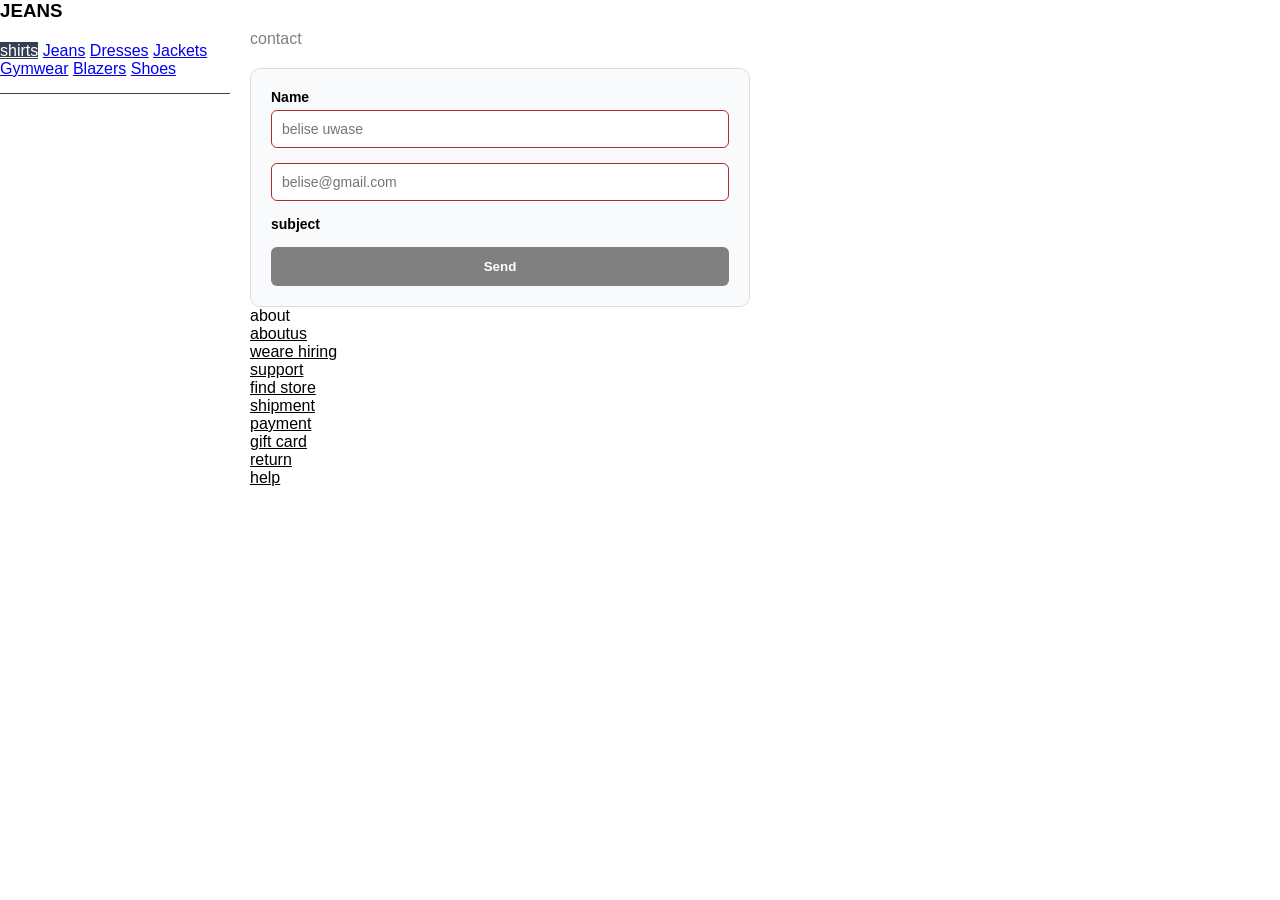
==== contact.html @ 40fce307 "my project" ====
<!DOCTYPE html>
<html lang="en">
<head>
  <meta charset="UTF-8">
  <title>JEANS</title>
  <link rel="stylesheet" href="style.css">
  <style>
    .form-group {margin-bottom:15px}
    .form-group label {display:block; margin-bottom:5px; font-weight:bold; font-size:14px}
    .form-group input, .form-group select, .form-group textarea {
      width:100%; padding:10px; border:1px solid #ab2e2e; border-radius:6px; font-size:14px
    }
    .btn {background:grey; color:white; padding:12px 20px; border:none; border-radius:6px; cursor:pointer; width:100%; font-weight:bold}
    .btn:hover {background:#fda78b}
  </style>
</head>
<body>
<div class="app">
  <nav class="side">
    <h3 style="margin-bottom:20px">JEANS</h3>
    <a href="index.html" style="background:#334155; color:white">shirts</a>
    <a href="shirts.html">Jeans</a>
    <a href="dressses.html">Dresses</a>
    <a href="jeans.html">Jackets</a>
    <a href="gymwear.html">Gymwear</a>
    <a href="blazers.html">Blazers</a>
    <a href="shoes.html">Shoes</a>
    <hr style="margin:15px 0; border:0; border-top:1px solid #334155">
    <a href="contact.html"></a>
    <a href="newletters.html"></a>
    <a href="subscribe.html"></a>

  </nav>
  <main class="main">
    <p style="color:gray; margin:10px 0 20px">contact</p>
    
    <div style="max-width:500px; background:#f8fafc; padding:20px; border-radius:10px; border:1px solid #ddd">
      <div class="form-group">
        <label>Name</label>
        <input type="text" placeholder="belise uwase">
      </div>
      <div class="form-group">
        <input type="email" placeholder="belise@gmail.com">
      </div>
      <div class="form-group">
        <label>subject</label>
      </div>
      <button class="btn">Send</button>
    </div>
    <span>about</span>
    <br><u>aboutus</u>
    <br><u> weare hiring</u>
    <br><u>support</u>
    <br><u>find store</u>
    <br><u>shipment</u>
    <br><u>payment</u>
    <br><u>gift card</u>
    <br><u>return</u>
    <br><u>help</u>
  </main>
</div>
</body>
</html>
---- style.css ----
* {margin:0; padding:0; box-sizing:border-box}
body {font-family: Arial, sans-serif; background:white}

.app {
  display: grid;
  grid-template-columns: 230px 1fr;
  min-height: 100vh;
}


.sidebar {
  background:white;
  padding: 30px 20px;
}
.logo {
  letter-spacing: 4px;
  margin-bottom: 80px;
  font-size: 24px;
}
.sidebar a {
  display:block;
  text-decoration:none;
  color:#777;
  padding: 10px 0;
  font-size:15px;
}
.sidebar a:hover {color:black; font-weight:bold}
.sidebar a.active {color:black}
.sidebar a span {font-size:10px}

/* MAIN */
.main {
  padding: 20px;
}
.top-title {
  font-size:20px;
  margin-bottom:15px;
}

/* BANNER */
.banner {
  position:relative;
  width:100%;
}
.banner img {
  width:100%;
  height: 600px;
  object-fit:cover;
}
.banner-text {
  position:absolute;
  top:50px;
  left:30px;
  color:white;
}
.banner-text h1 {
  font-size:60px;
  font-weight:300;
  margin-bottom:10px;
}
.banner-text p {
  font-size:20px;
  letter-spacing:2px;
  margin-bottom:20px;
}
.banner-text button {
  background:black;
  color:white;
  border:none;
  padding:15px 25px;
  font-size:14px;
  cursor:pointer;
}
.banner-text button:hover {background:#ccc; color:black}

@media(max-width:700px){
  .app {grid-template-columns:1fr}
  .sidebar {display:none}
  .banner-text h1 {font-size:35px}
}
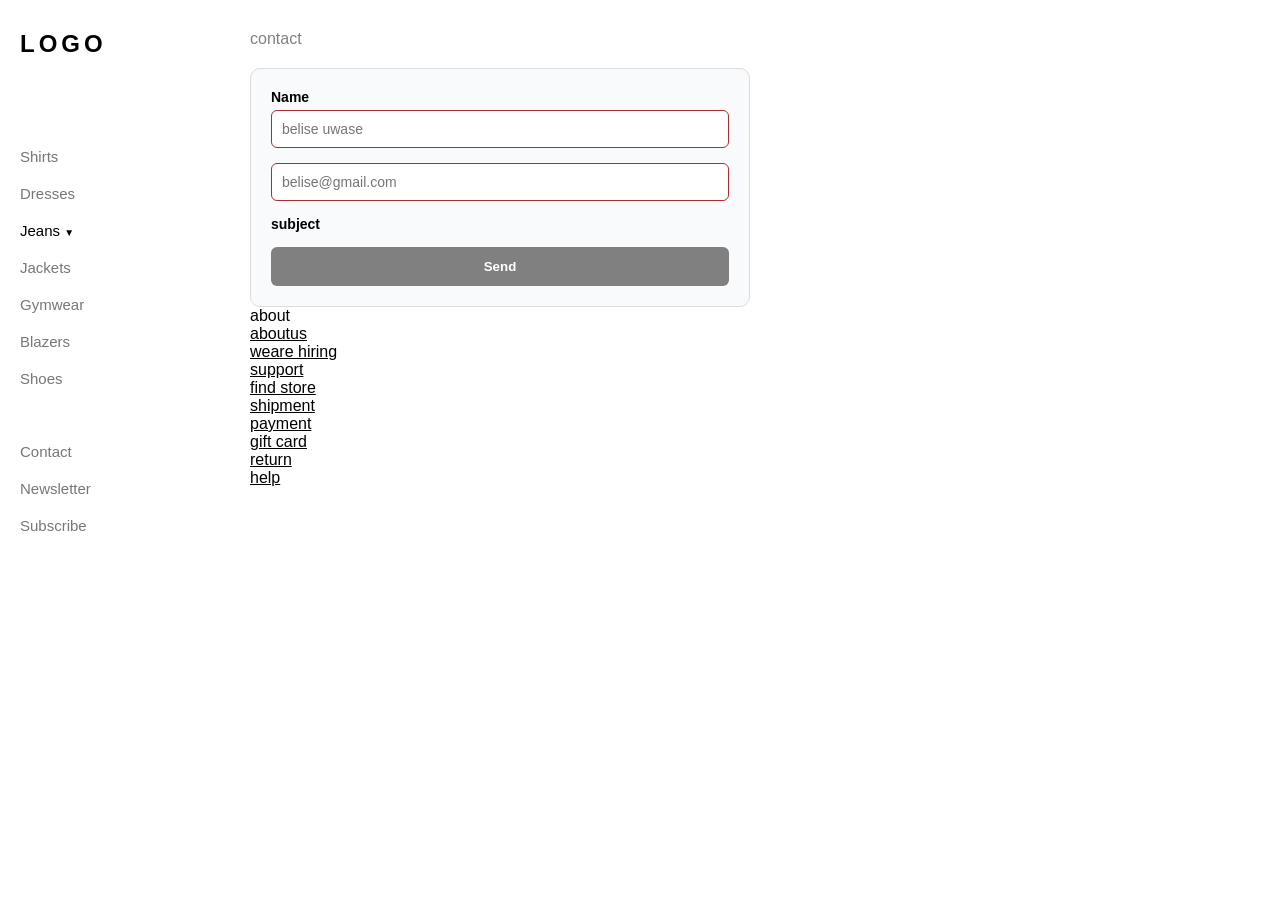
==== commit 09a885c8: "first commit" ====
--- a/contact.html
+++ b/contact.html
@@ -16,20 +16,20 @@
 </head>
 <body>
 <div class="app">
-  <nav class="side">
-    <h3 style="margin-bottom:20px">JEANS</h3>
-    <a href="index.html" style="background:#334155; color:white">shirts</a>
-    <a href="shirts.html">Jeans</a>
-    <a href="dressses.html">Dresses</a>
-    <a href="jeans.html">Jackets</a>
-    <a href="gymwear.html">Gymwear</a>
-    <a href="blazers.html">Blazers</a>
-    <a href="shoes.html">Shoes</a>
-    <hr style="margin:15px 0; border:0; border-top:1px solid #334155">
-    <a href="contact.html"></a>
-    <a href="newletters.html"></a>
-    <a href="subscribe.html"></a>
-
+  <!-- SIDEBAR IBUMOSO -->
+  <nav class="sidebar">
+    <h2 class="logo">LOGO</h2>
+    <a href="#">Shirts</a>
+    <a href="#">Dresses</a>
+    <a href="#" class="active">Jeans <span>▼</span></a>
+    <a href="#">Jackets</a>
+    <a href="#">Gymwear</a>
+    <a href="#">Blazers</a>
+    <a href="#">Shoes</a>
+    <br><br>
+    <a href="contact.html">Contact</a>
+    <a href="#">Newsletter</a>
+    <a href="#">Subscribe</a>
   </nav>
   <main class="main">
     <p style="color:gray; margin:10px 0 20px">contact</p>
